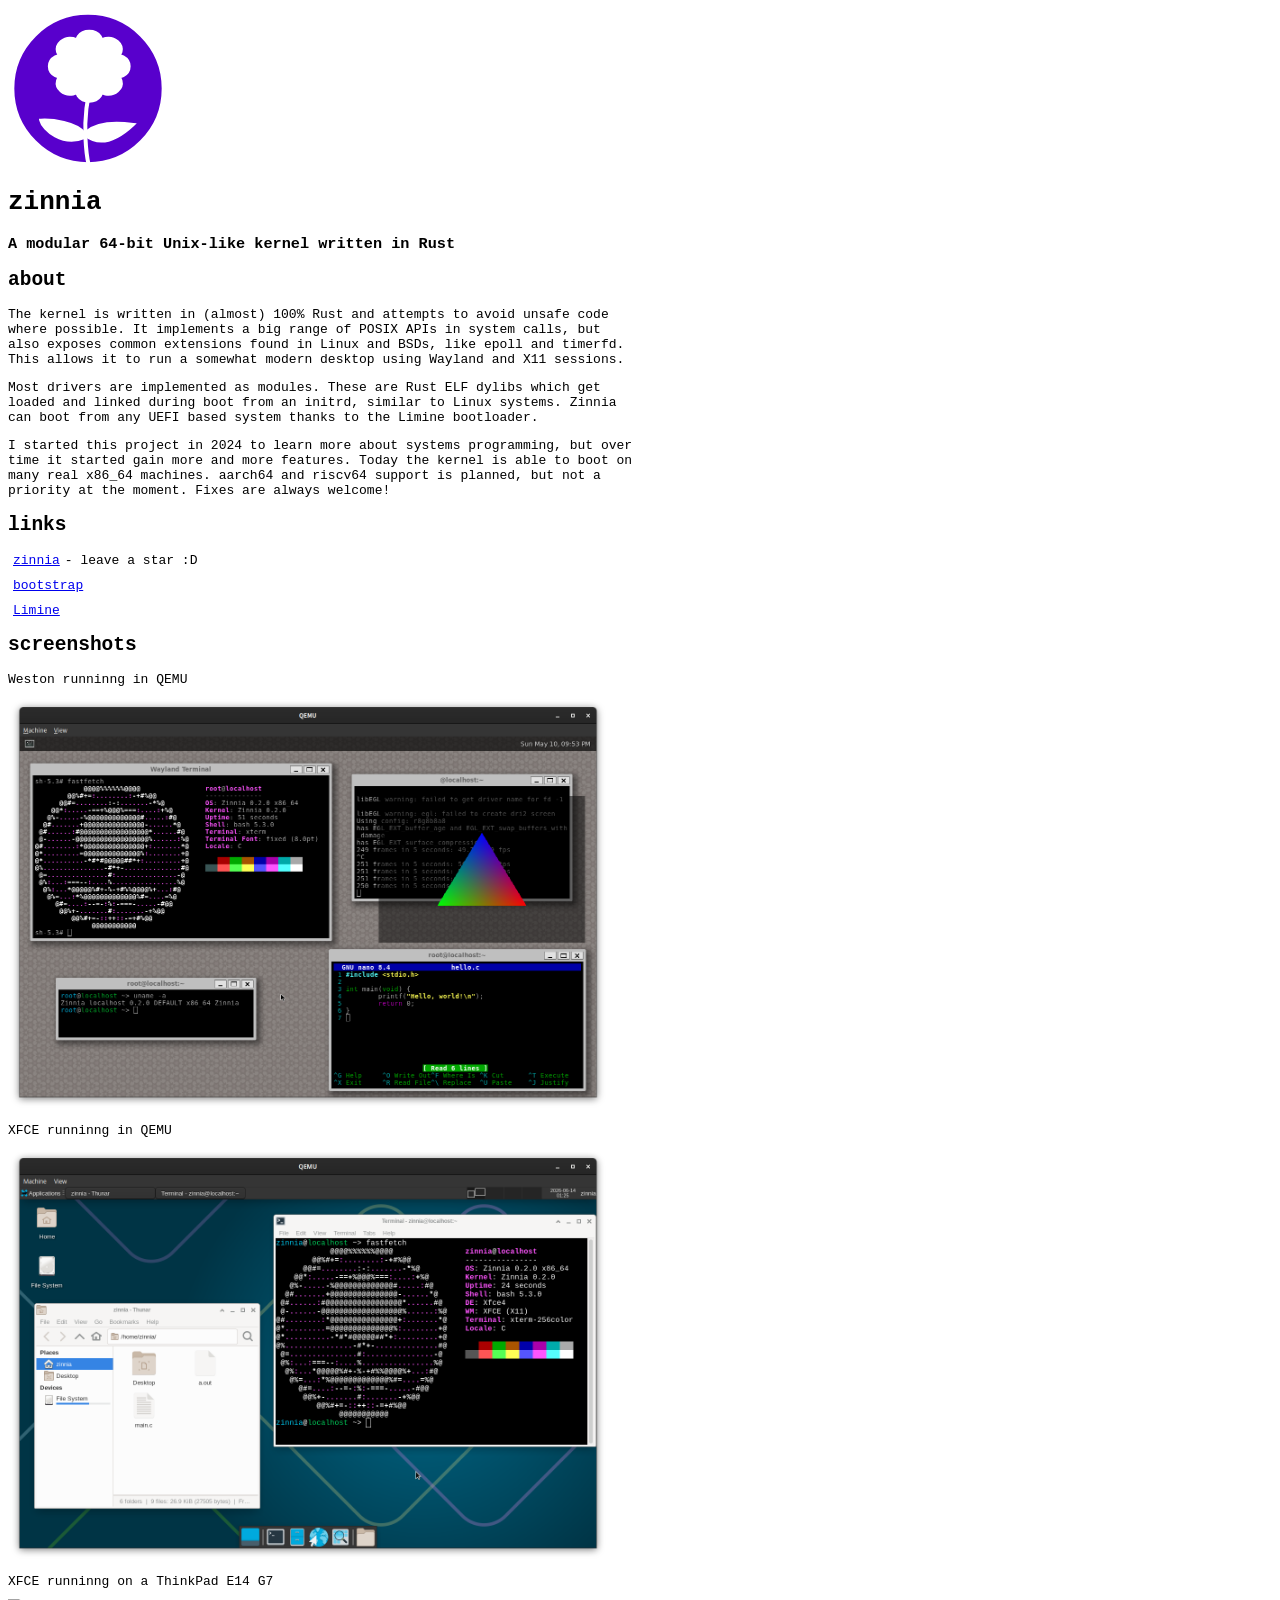
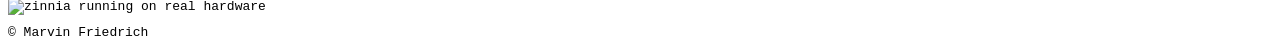
==== index.html @ 303a9424 "First commit" ====
<!DOCTYPE html>
<html lang="en">

<head>
    <meta charset="UTF-8">
    <meta name="viewport" content="width=device-width, initial-scale=1.0">
    <title>zinnia</title>
    <link rel="stylesheet" href="style.css">
</head>

<body>
    <img class="entry" src="img/logo.svg" alt="zinnia">

    <h1>zinnia</h1>
    <h3>A modular 64-bit Unix-like kernel written in Rust</h3>

    <h2>about</h2>
    <p>
        The kernel is written in (almost) 100% Rust and attempts to avoid unsafe code where possible.

        It implements a big range of POSIX APIs in system calls, but also exposes common extensions found in Linux and
        BSDs, like epoll and timerfd.

        This allows it to run a somewhat modern desktop using Wayland and X11 sessions.
    </p>
    <p>
        Most drivers are implemented as modules. These are Rust ELF dylibs which get loaded and linked during boot from
        an initrd, similar to Linux systems. Zinnia can boot from any UEFI based system thanks to the Limine bootloader.
    </p>
    <p>
        I started this project in 2024 to learn more about systems programming, but over time it started gain more and
        more features.
        Today the kernel is able to boot on many real x86_64 machines.
        aarch64 and riscv64 support is planned, but not a priority at the moment.

        Fixes are always welcome!
    </p>

    <h2>links</h2>

    <div class="entry">
        <img src="https://github.com/favicon.ico" alt="">
        <a href="https://github.com/zinnia-os/zinnia">zinnia</a> - leave a star :D
    </div>
    <div class="entry">
        <img src="https://github.com/favicon.ico" alt="">
        <a href="https://github.com/zinnia-os/bootstrap">bootstrap</a>
    </div>
    <div class="entry">
        <img src="https://github.com/favicon.ico" alt="">
        <a href="https://github.com/Limine-Bootloader/Limine">Limine</a>
    </div>

    <h2>screenshots</h2>

    <p class="entry">Weston runninng in QEMU</p>
    <img class="shot" src="img/qemu_weston.png" alt="zinnia qemu with weston">

    <p class="entry">XFCE runninng in QEMU</p>
    <img class="shot" src="img/qemu_xfce.png" alt="zinnia qemu with xfce">

    <p class="entry">XFCE runninng on a ThinkPad E14 G7</p>
    <img class="shot" src="img/real_hw.jpg" alt="zinnia running on real hardware">

    © Marvin Friedrich
</body>

</html>
---- style.css ----
* {
    font-family: monospace;
}

p {
    max-width: 80ch;
}

.logo {
    width: 120px;
    height: auto;
}

.shot {
    display: block;
    max-width: 100%;
    width: 600px;
    height: auto;
    margin-bottom: 10px;
}

.entry img,
.entry svg {
    max-width: 20px;
    max-height: 20px;
}

.entry {
    display: flex;
    flex-direction: row;
    align-items: center;
    gap: 5px;
    margin-bottom: 10px;
}
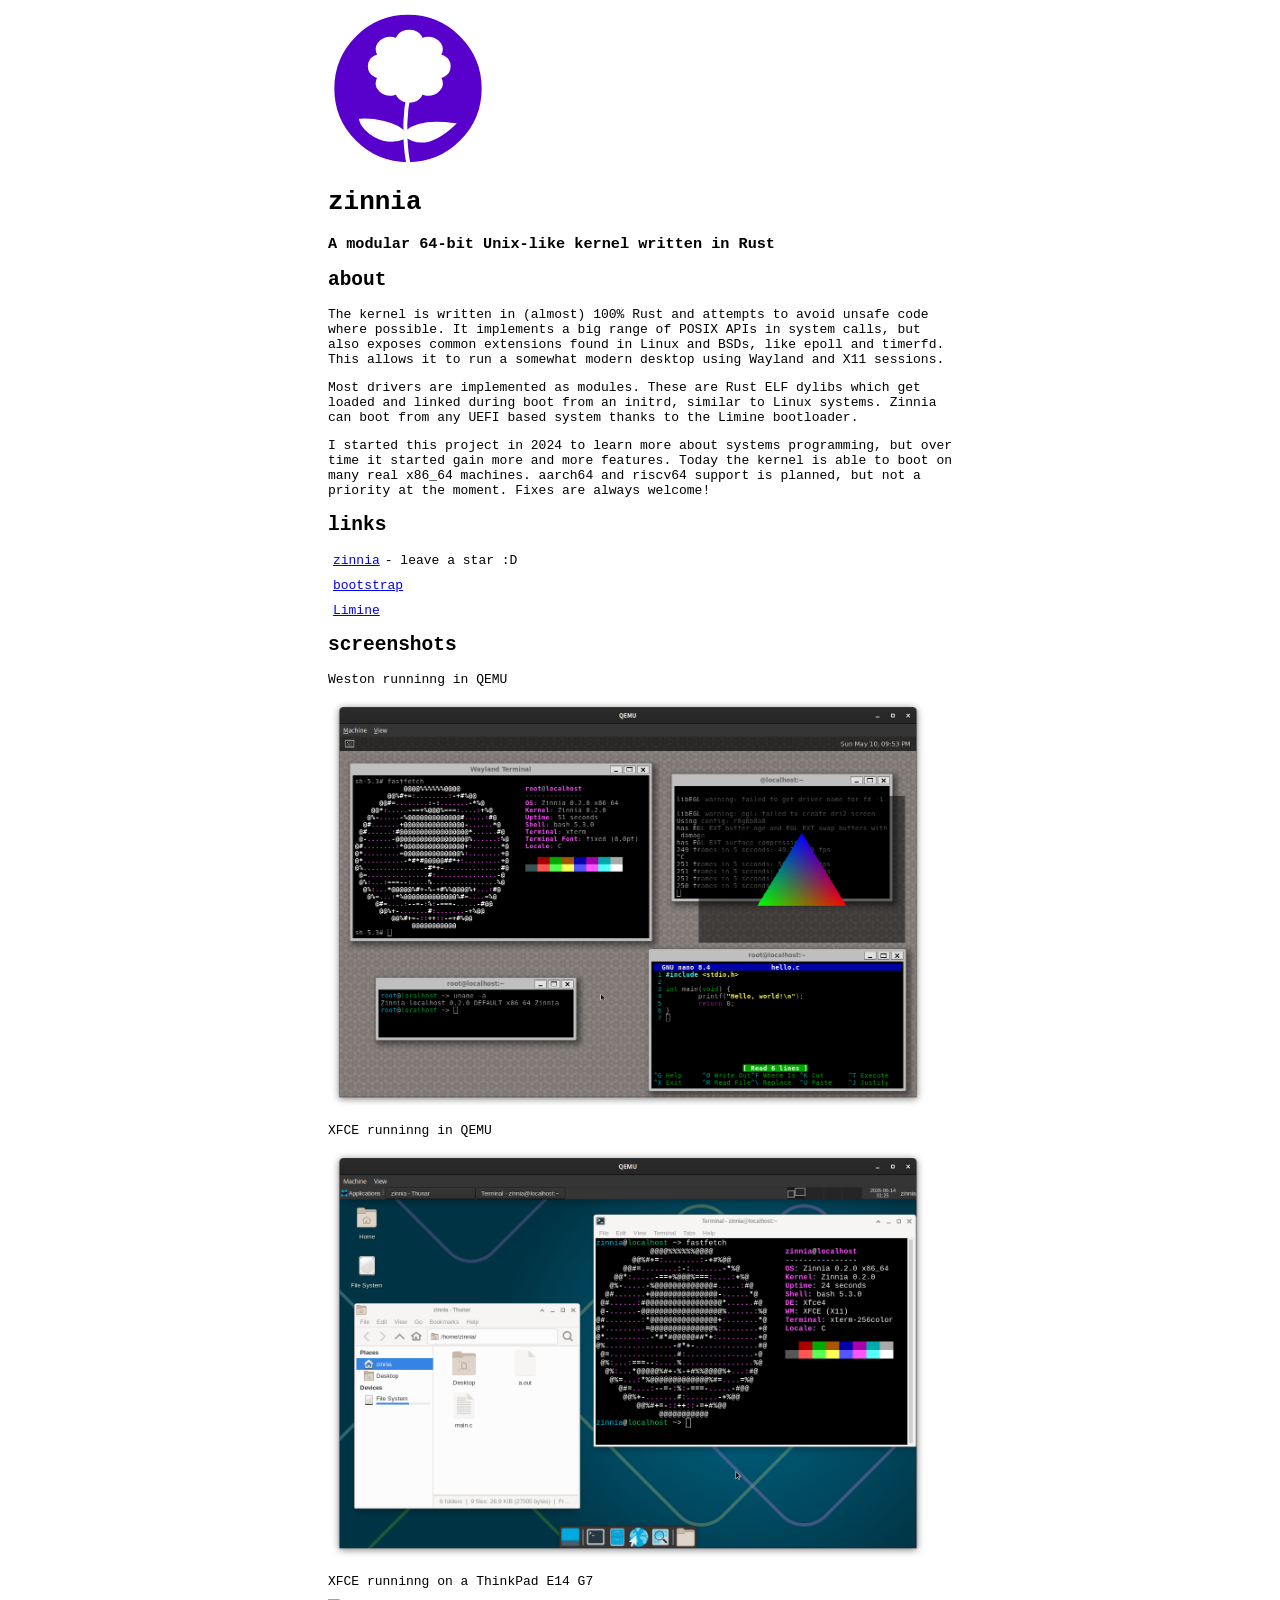
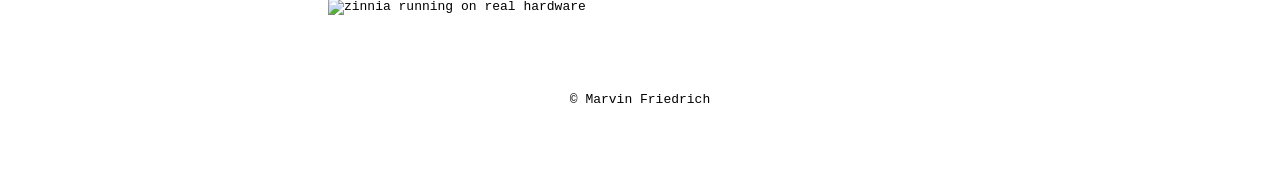
==== commit 9ef75260: "html/css cleanup" ====
--- a/index.html
+++ b/index.html
@@ -1,68 +1,84 @@
-<!DOCTYPE html>
+<!doctype html>
 <html lang="en">
 
 <head>
-    <meta charset="UTF-8">
-    <meta name="viewport" content="width=device-width, initial-scale=1.0">
+    <meta charset="UTF-8" />
+    <meta name="viewport" content="width=device-width, initial-scale=1.0" />
     <title>zinnia</title>
-    <link rel="stylesheet" href="style.css">
+    <link rel="stylesheet" href="style.css" />
+
+    <meta name="description" content="A modular 64-bit Unix-like kernel written in Rust">
 </head>
 
 <body>
-    <img class="entry" src="img/logo.svg" alt="zinnia">
+    <div class="container">
+        <header>
 
-    <h1>zinnia</h1>
-    <h3>A modular 64-bit Unix-like kernel written in Rust</h3>
+            <img class="entry" src="img/logo.svg" alt="zinnia" />
 
-    <h2>about</h2>
-    <p>
-        The kernel is written in (almost) 100% Rust and attempts to avoid unsafe code where possible.
+            <h1>zinnia</h1>
+            <h3>A modular 64-bit Unix-like kernel written in Rust</h3>
+        </header>
 
-        It implements a big range of POSIX APIs in system calls, but also exposes common extensions found in Linux and
-        BSDs, like epoll and timerfd.
+        <article>
+            <h2>about</h2>
 
-        This allows it to run a somewhat modern desktop using Wayland and X11 sessions.
-    </p>
-    <p>
-        Most drivers are implemented as modules. These are Rust ELF dylibs which get loaded and linked during boot from
-        an initrd, similar to Linux systems. Zinnia can boot from any UEFI based system thanks to the Limine bootloader.
-    </p>
-    <p>
-        I started this project in 2024 to learn more about systems programming, but over time it started gain more and
-        more features.
-        Today the kernel is able to boot on many real x86_64 machines.
-        aarch64 and riscv64 support is planned, but not a priority at the moment.
+            <p>
+                The kernel is written in (almost) 100% Rust and attempts to avoid unsafe
+                code where possible. It implements a big range of POSIX APIs in system
+                calls, but also exposes common extensions found in Linux and BSDs, like
+                epoll and timerfd. This allows it to run a somewhat modern desktop using
+                Wayland and X11 sessions.
+            </p>
+            <p>
+                Most drivers are implemented as modules. These are Rust ELF dylibs which
+                get loaded and linked during boot from an initrd, similar to Linux
+                systems. Zinnia can boot from any UEFI based system thanks to the Limine
+                bootloader.
+            </p>
+            <p>
+                I started this project in 2024 to learn more about systems programming,
+                but over time it started gain more and more features. Today the kernel is
+                able to boot on many real x86_64 machines. aarch64 and riscv64 support is
+                planned, but not a priority at the moment. Fixes are always welcome!
+            </p>
+        </article>
 
-        Fixes are always welcome!
-    </p>
+        <section>
 
-    <h2>links</h2>
+            <h2>links</h2>
 
-    <div class="entry">
-        <img src="https://github.com/favicon.ico" alt="">
-        <a href="https://github.com/zinnia-os/zinnia">zinnia</a> - leave a star :D
+            <div class="entry">
+                <img src="https://github.com/favicon.ico" alt="" />
+                <a href="https://github.com/zinnia-os/zinnia">zinnia</a> - leave a star :D
+            </div>
+            <div class="entry">
+                <img src="https://github.com/favicon.ico" alt="" />
+                <a href="https://github.com/zinnia-os/bootstrap">bootstrap</a>
+            </div>
+            <div class="entry">
+                <img src="https://github.com/favicon.ico" alt="" />
+                <a href="https://github.com/Limine-Bootloader/Limine">Limine</a>
+            </div>
+        </section>
+
+        <section>
+            <h2>screenshots</h2>
+
+            <p class="entry">Weston runninng in QEMU</p>
+            <img class="shot" src="img/qemu_weston.png" alt="zinnia qemu with weston" />
+
+            <p class="entry">XFCE runninng in QEMU</p>
+            <img class="shot" src="img/qemu_xfce.png" alt="zinnia qemu with xfce" />
+
+            <p class="entry">XFCE runninng on a ThinkPad E14 G7</p>
+            <img class="shot" src="img/real_hw.jpg" alt="zinnia running on real hardware" />
+        </section>
+
+        <footer>
+            &copy; Marvin Friedrich
+        </footer>
     </div>
-    <div class="entry">
-        <img src="https://github.com/favicon.ico" alt="">
-        <a href="https://github.com/zinnia-os/bootstrap">bootstrap</a>
-    </div>
-    <div class="entry">
-        <img src="https://github.com/favicon.ico" alt="">
-        <a href="https://github.com/Limine-Bootloader/Limine">Limine</a>
-    </div>
-
-    <h2>screenshots</h2>
-
-    <p class="entry">Weston runninng in QEMU</p>
-    <img class="shot" src="img/qemu_weston.png" alt="zinnia qemu with weston">
-
-    <p class="entry">XFCE runninng in QEMU</p>
-    <img class="shot" src="img/qemu_xfce.png" alt="zinnia qemu with xfce">
-
-    <p class="entry">XFCE runninng on a ThinkPad E14 G7</p>
-    <img class="shot" src="img/real_hw.jpg" alt="zinnia running on real hardware">
-
-    © Marvin Friedrich
 </body>
 
-</html>
+</html>
--- a/style.css
+++ b/style.css
@@ -1,14 +1,14 @@
-* {
+*,*::before,*::after {
     font-family: monospace;
+}
+
+.container {
+    width: fit-content;
+    margin: auto;
 }
 
 p {
     max-width: 80ch;
-}
-
-.logo {
-    width: 120px;
-    height: auto;
 }
 
 .shot {
@@ -32,3 +32,11 @@
     gap: 5px;
     margin-bottom: 10px;
 }
+
+footer {
+    display: flex;
+    flex-direction: column;
+    align-items: center;
+    justify-content: center;
+    height: 150px;
+}
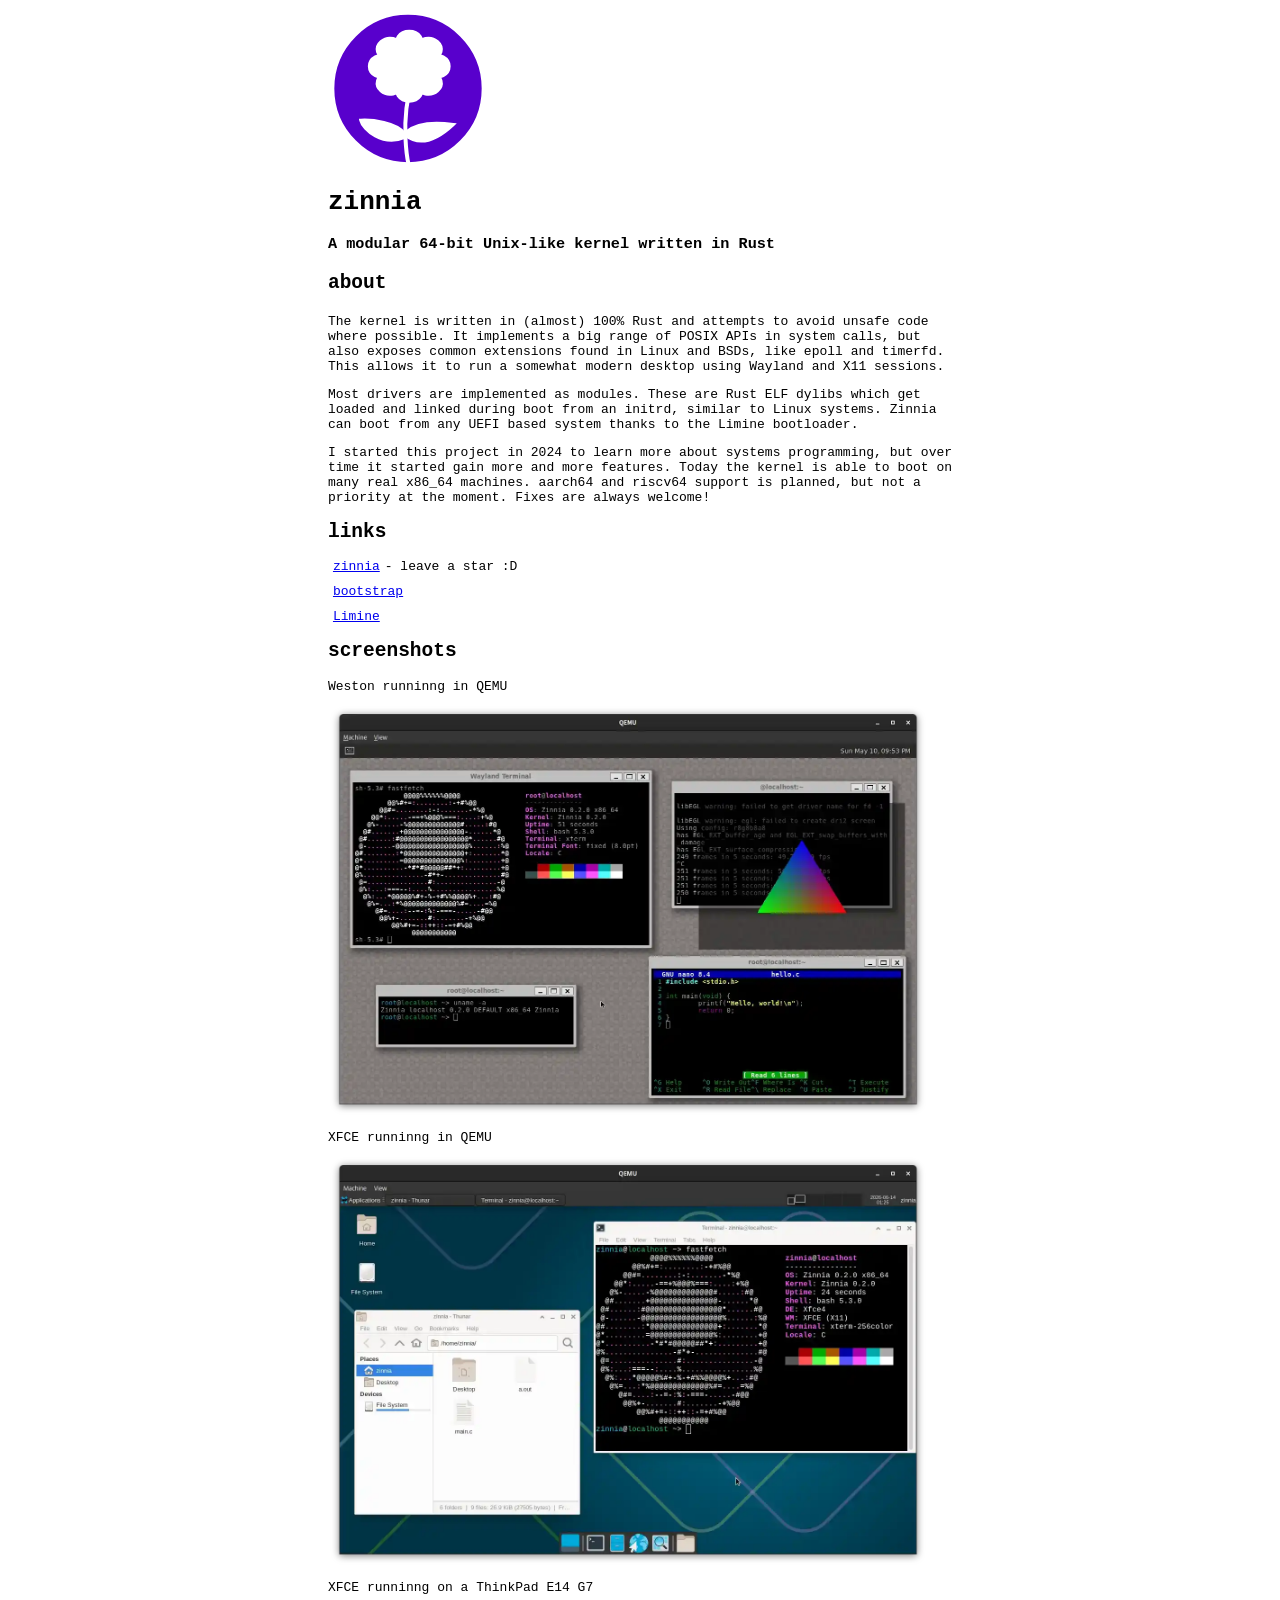
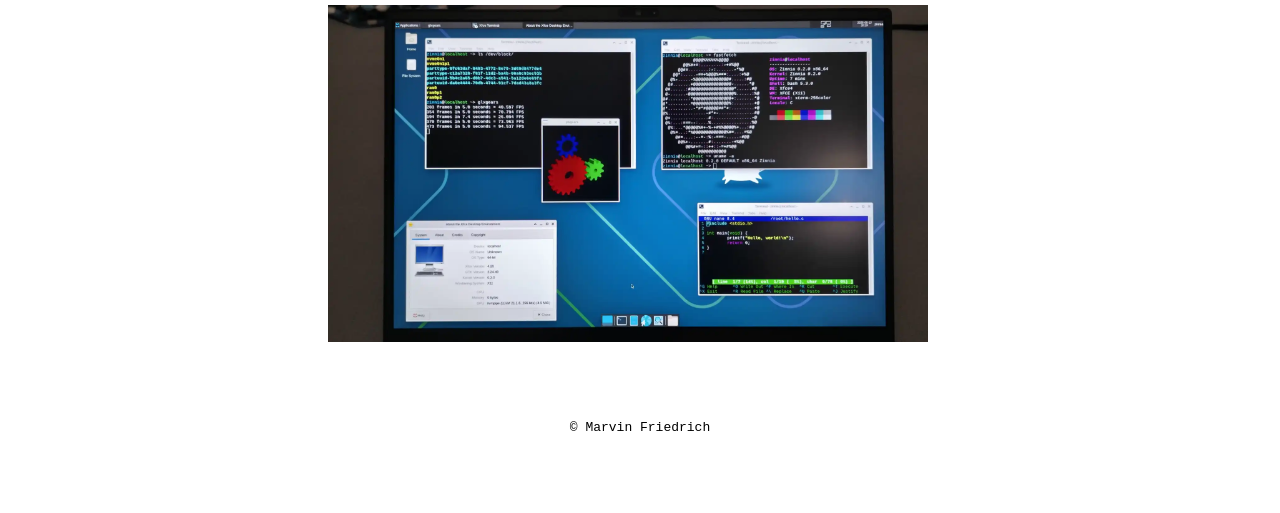
==== commit 502a6151: "implement lighhouse suggestions" ====
--- a/index.html
+++ b/index.html
@@ -17,31 +17,34 @@
             <img class="entry" src="img/logo.svg" alt="zinnia" />
 
             <h1>zinnia</h1>
-            <h3>A modular 64-bit Unix-like kernel written in Rust</h3>
+            <h2 class="subtitle">A modular 64-bit Unix-like kernel written in Rust</h3>
         </header>
 
         <article>
-            <h2>about</h2>
+            <main>
 
-            <p>
-                The kernel is written in (almost) 100% Rust and attempts to avoid unsafe
-                code where possible. It implements a big range of POSIX APIs in system
-                calls, but also exposes common extensions found in Linux and BSDs, like
-                epoll and timerfd. This allows it to run a somewhat modern desktop using
-                Wayland and X11 sessions.
-            </p>
-            <p>
-                Most drivers are implemented as modules. These are Rust ELF dylibs which
-                get loaded and linked during boot from an initrd, similar to Linux
-                systems. Zinnia can boot from any UEFI based system thanks to the Limine
-                bootloader.
-            </p>
-            <p>
-                I started this project in 2024 to learn more about systems programming,
-                but over time it started gain more and more features. Today the kernel is
-                able to boot on many real x86_64 machines. aarch64 and riscv64 support is
-                planned, but not a priority at the moment. Fixes are always welcome!
-            </p>
+                <h3 class="article-heading">about</h2>
+
+                    <p>
+                        The kernel is written in (almost) 100% Rust and attempts to avoid unsafe
+                        code where possible. It implements a big range of POSIX APIs in system
+                        calls, but also exposes common extensions found in Linux and BSDs, like
+                        epoll and timerfd. This allows it to run a somewhat modern desktop using
+                        Wayland and X11 sessions.
+                    </p>
+                    <p>
+                        Most drivers are implemented as modules. These are Rust ELF dylibs which
+                        get loaded and linked during boot from an initrd, similar to Linux
+                        systems. Zinnia can boot from any UEFI based system thanks to the Limine
+                        bootloader.
+                    </p>
+                    <p>
+                        I started this project in 2024 to learn more about systems programming,
+                        but over time it started gain more and more features. Today the kernel is
+                        able to boot on many real x86_64 machines. aarch64 and riscv64 support is
+                        planned, but not a priority at the moment. Fixes are always welcome!
+                    </p>
+            </main>
         </article>
 
         <section>
@@ -66,13 +69,14 @@
             <h2>screenshots</h2>
 
             <p class="entry">Weston runninng in QEMU</p>
-            <img class="shot" src="img/qemu_weston.png" alt="zinnia qemu with weston" />
+            <img class="shot" width="1332px" height="917px" src="img/qemu_weston.webp" alt="zinnia qemu with weston" />
 
             <p class="entry">XFCE runninng in QEMU</p>
-            <img class="shot" src="img/qemu_xfce.png" alt="zinnia qemu with xfce" />
+            <img class="shot" width="1332px" height="916px" src="img/qemu_xfce.webp" alt="zinnia qemu with xfce" />
 
             <p class="entry">XFCE runninng on a ThinkPad E14 G7</p>
-            <img class="shot" src="img/real_hw.jpg" alt="zinnia running on real hardware" />
+            <img class="shot" width="1921px" height="1080px" src="img/real_hw.webp"
+                alt="zinnia running on real hardware" />
         </section>
 
         <footer>
--- a/style.css
+++ b/style.css
@@ -9,6 +9,14 @@
 
 p {
     max-width: 80ch;
+}
+
+.subtitle { 
+    font-size: 1.17em;
+}
+
+.article-heading {
+    font-size: 1.5em;
 }
 
 .shot {
